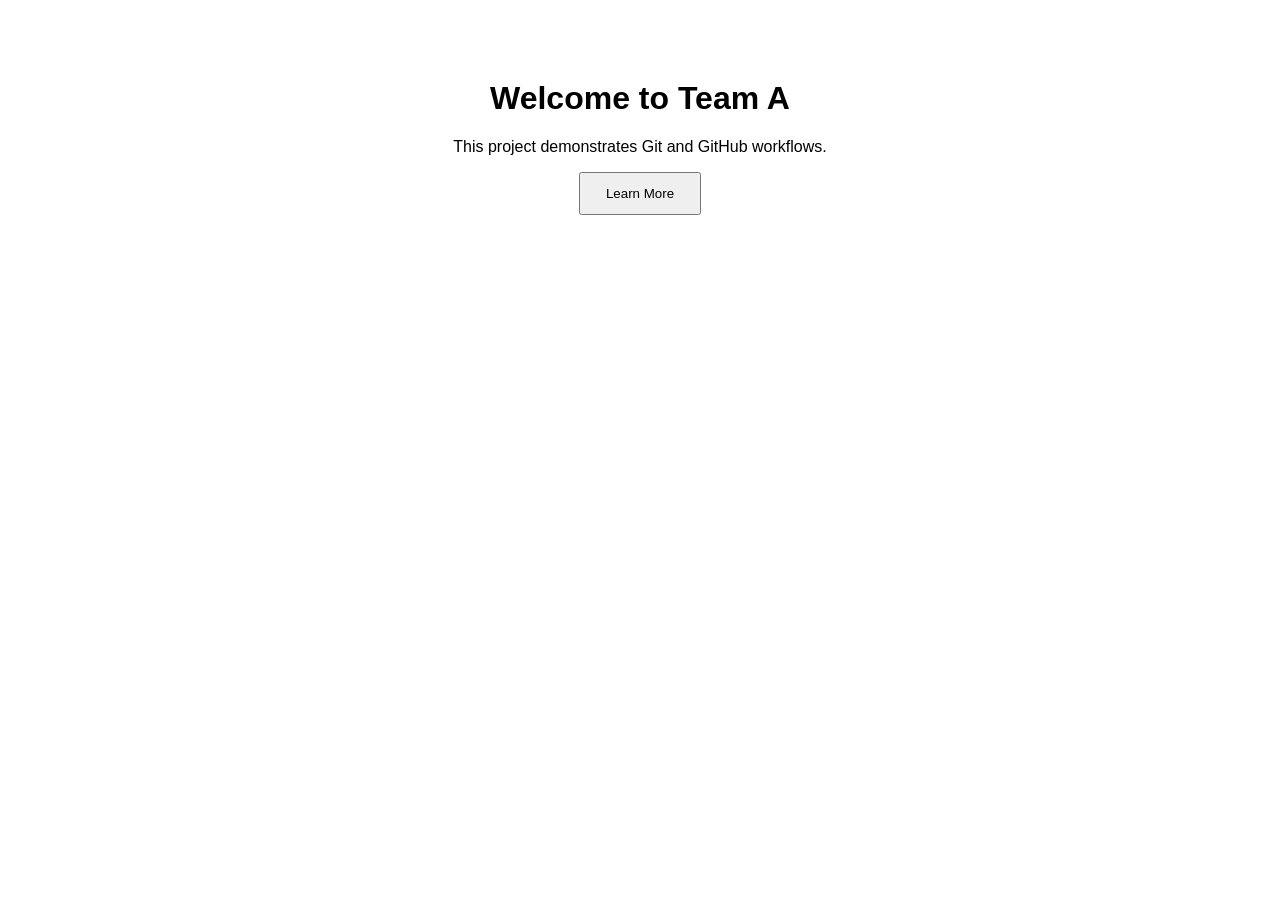
==== task-1-git-github/website/index.html @ 17f289d7 "Team A heading" ====
<!DOCTYPE html>
<html lang="en">
<head>
    <meta charset="UTF-8">
    <meta name="viewport" content="width=device-width, initial-scale=1.0">
    <title>CodSoft DevOps Internship</title>
    <link rel="stylesheet" href="style.css">
</head>
<body>

    <h1>Welcome to Team A</h1>

    <p>
        This project demonstrates Git and GitHub workflows.
    </p>

    <button>Learn More</button>

    <script src="script.js"></script>

</body>
</html>
---- task-1-git-github/website/style.css ----
body{
    font-family: Arial, sans-serif;
    text-align:center;
    margin-top:80px;
}

button{
    padding:12px 25px;
    cursor:pointer;
}
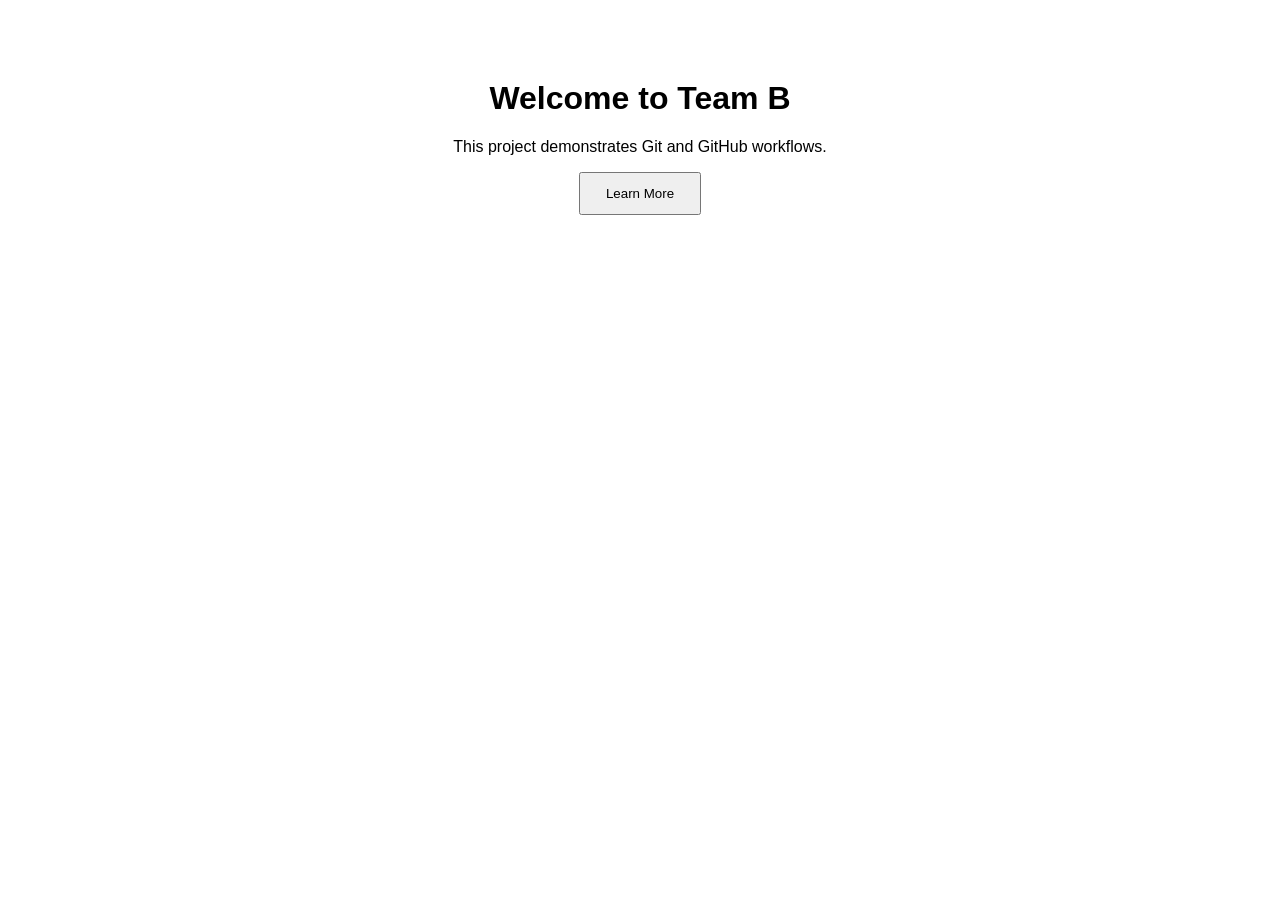
==== commit ee378078: "Team B heading" ====
--- a/task-1-git-github/website/index.html
+++ b/task-1-git-github/website/index.html
@@ -8,7 +8,7 @@
 </head>
 <body>
 
-    <h1>Welcome to Team A</h1>
+    <h1>Welcome to Team B</h1>
 
     <p>
         This project demonstrates Git and GitHub workflows.
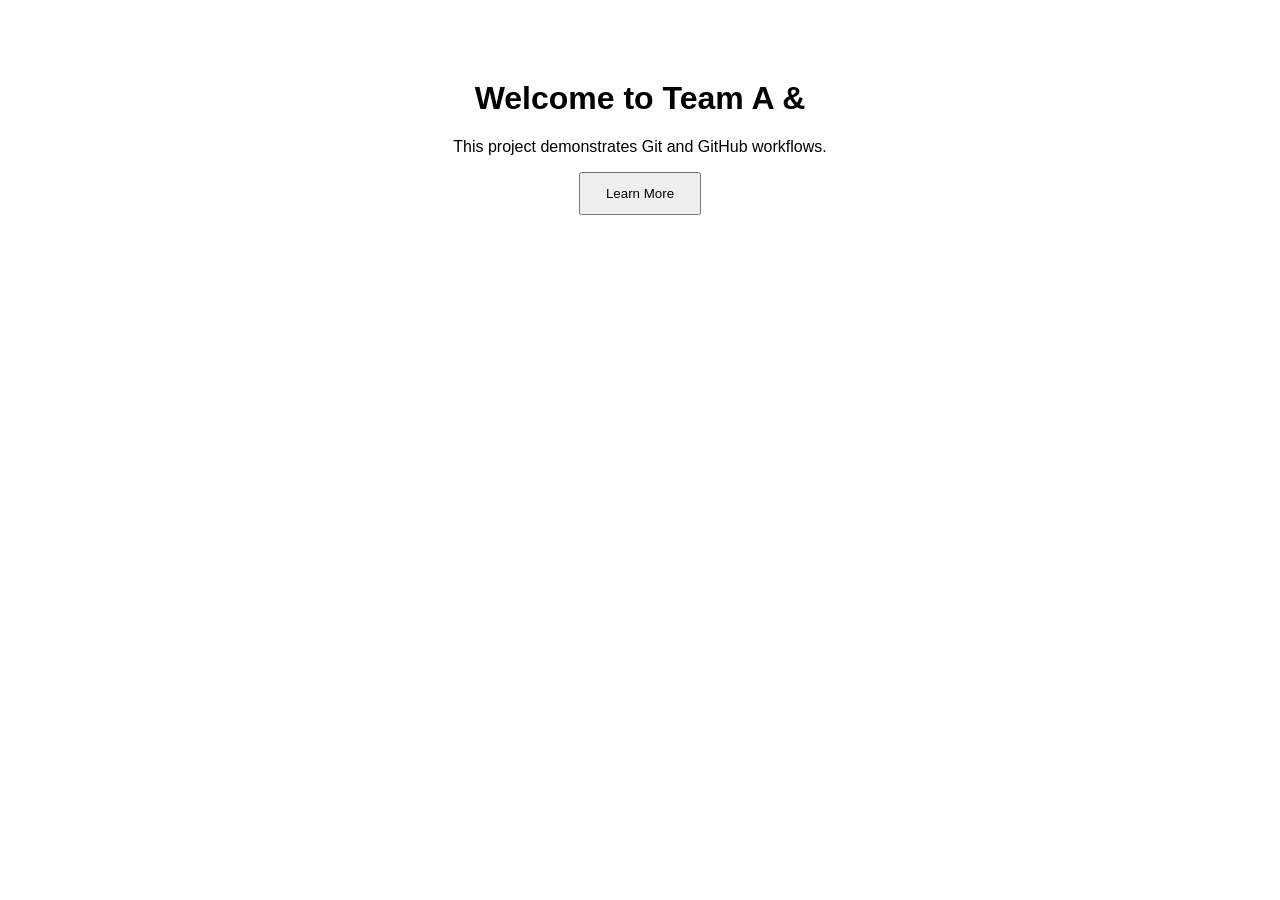
==== commit fee11315: "Resolve merge conflict in homepage heading" ====
--- a/task-1-git-github/website/index.html
+++ b/task-1-git-github/website/index.html
@@ -8,7 +8,9 @@
 </head>
 <body>
 
-    <h1>Welcome to Team B</h1>
+
+    <h1>Welcome to Team A & <B></B></h1>
+
 
     <p>
         This project demonstrates Git and GitHub workflows.
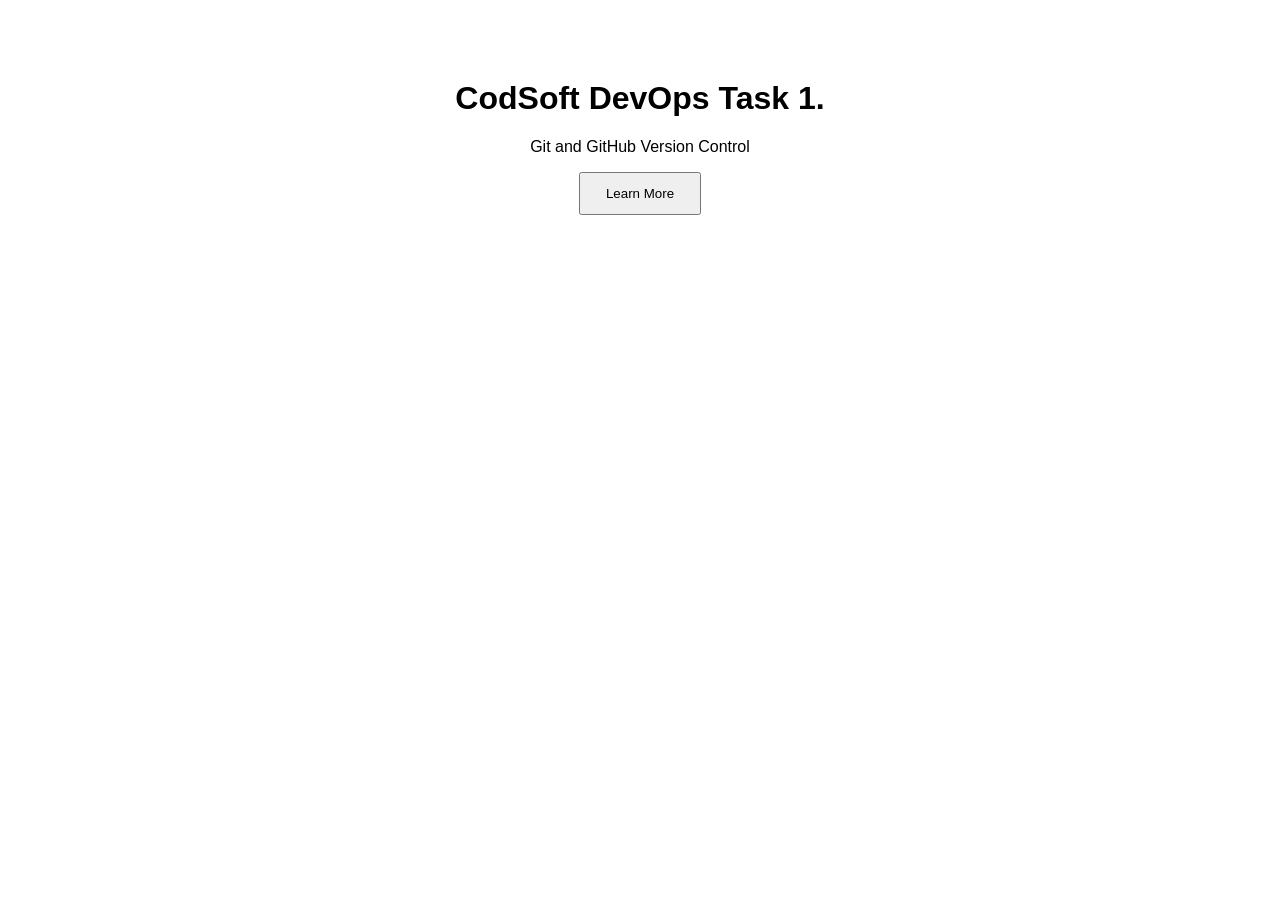
==== commit 32d711a8: "Update landing page heading" ====
--- a/task-1-git-github/website/index.html
+++ b/task-1-git-github/website/index.html
@@ -9,12 +9,10 @@
 <body>
 
 
-    <h1>Welcome to Team A & <B></B></h1>
+    <h1>CodSoft DevOps Task 1.</h1>
 
 
-    <p>
-        This project demonstrates Git and GitHub workflows.
-    </p>
+    <p>Git and GitHub Version Control</p>
 
     <button>Learn More</button>
 
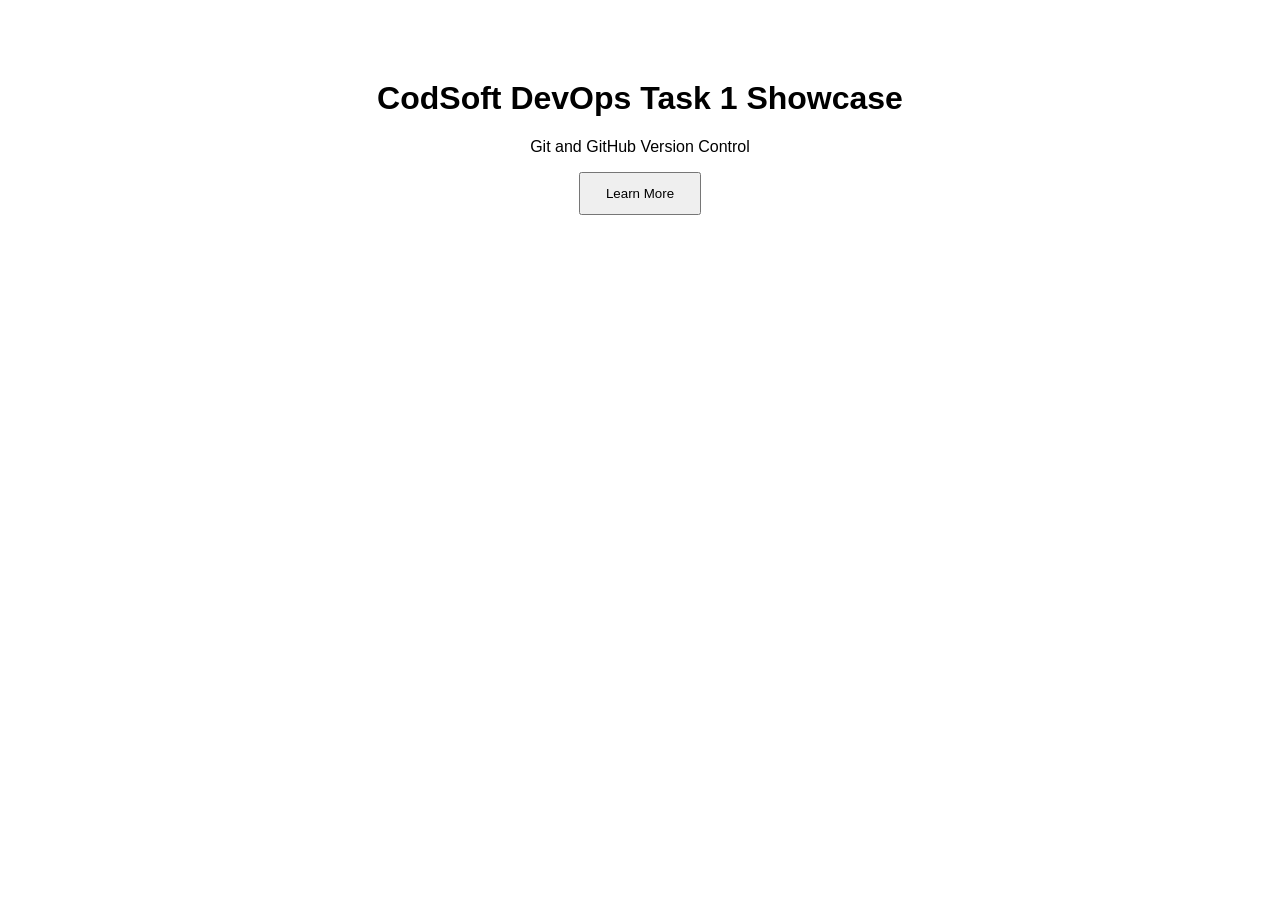
==== commit 033d461f: "Update landing page for showcase" ====
--- a/task-1-git-github/website/index.html
+++ b/task-1-git-github/website/index.html
@@ -9,7 +9,7 @@
 <body>
 
 
-    <h1>CodSoft DevOps Task 1.</h1>
+    <h1>CodSoft DevOps Task 1 Showcase</h1>
 
 
     <p>Git and GitHub Version Control</p>
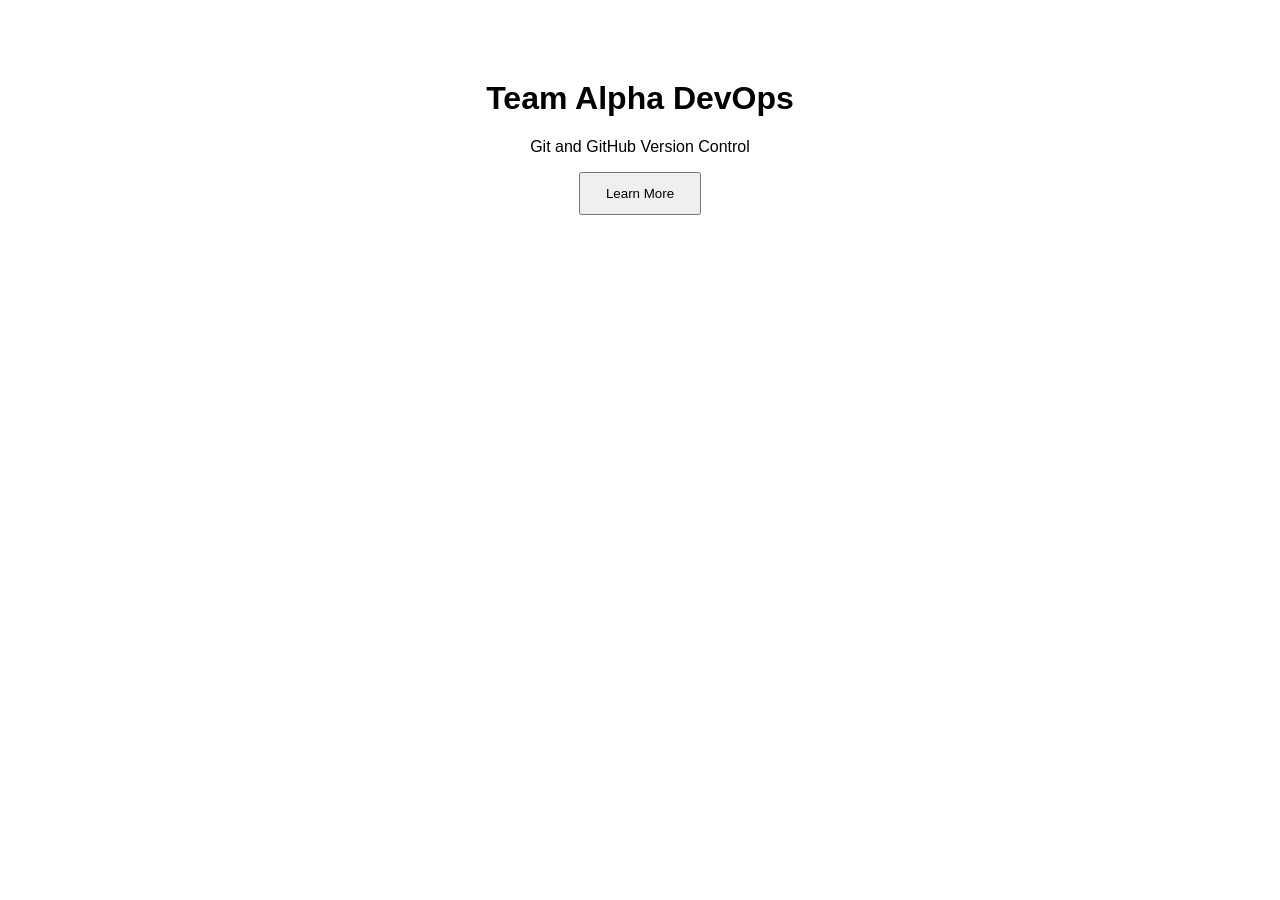
==== commit 1bd6f3c4: "Update heading for Team Alpha" ====
--- a/task-1-git-github/website/index.html
+++ b/task-1-git-github/website/index.html
@@ -9,7 +9,7 @@
 <body>
 
 
-    <h1>CodSoft DevOps Task 1 Showcase</h1>
+    <h1>Team Alpha DevOps</h1>
 
 
     <p>Git and GitHub Version Control</p>
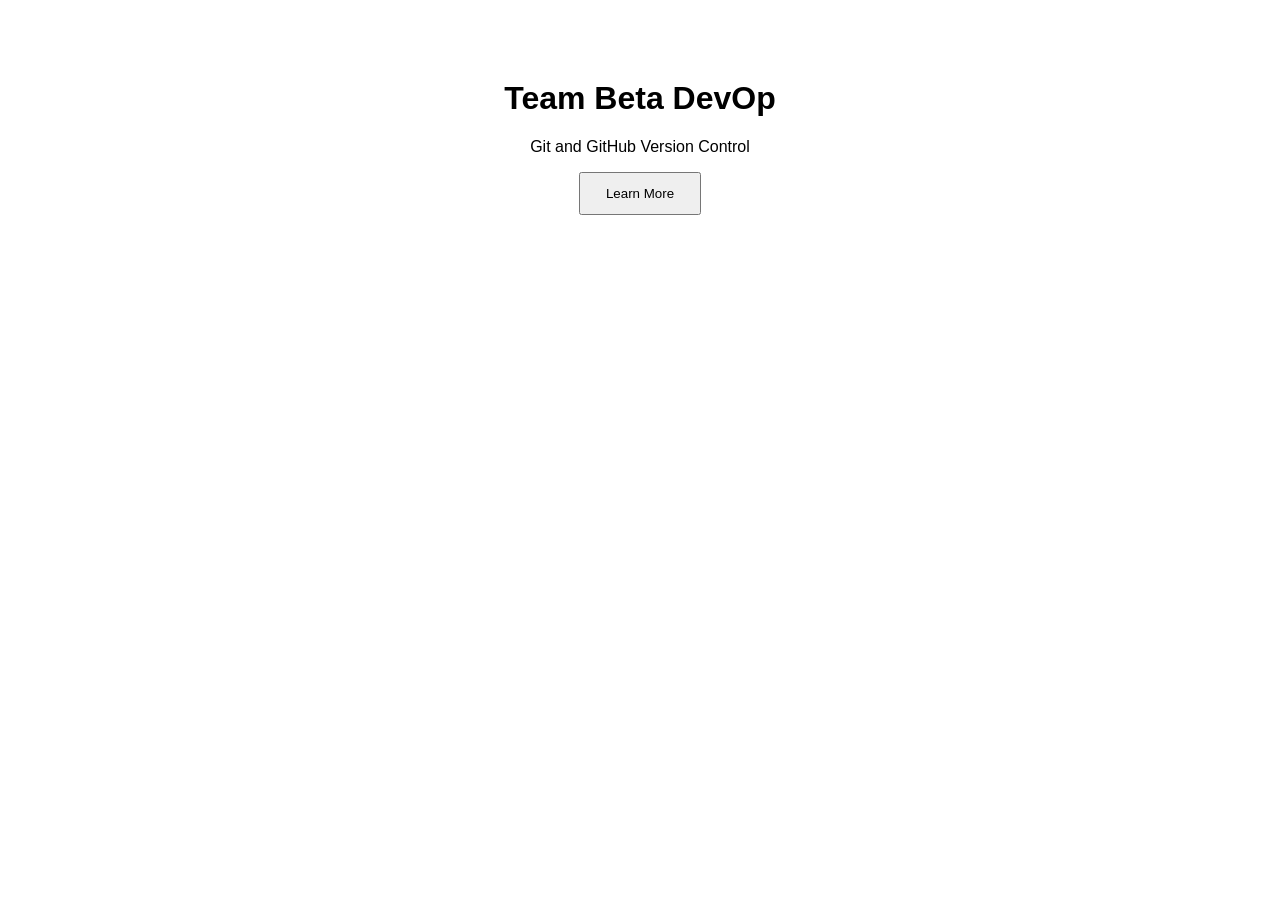
==== commit 963bba78: "Update heading for Team Beta" ====
--- a/task-1-git-github/website/index.html
+++ b/task-1-git-github/website/index.html
@@ -9,7 +9,7 @@
 <body>
 
 
-    <h1>Team Alpha DevOps</h1>
+    <h1>Team Beta DevOp</h1>
 
 
     <p>Git and GitHub Version Control</p>
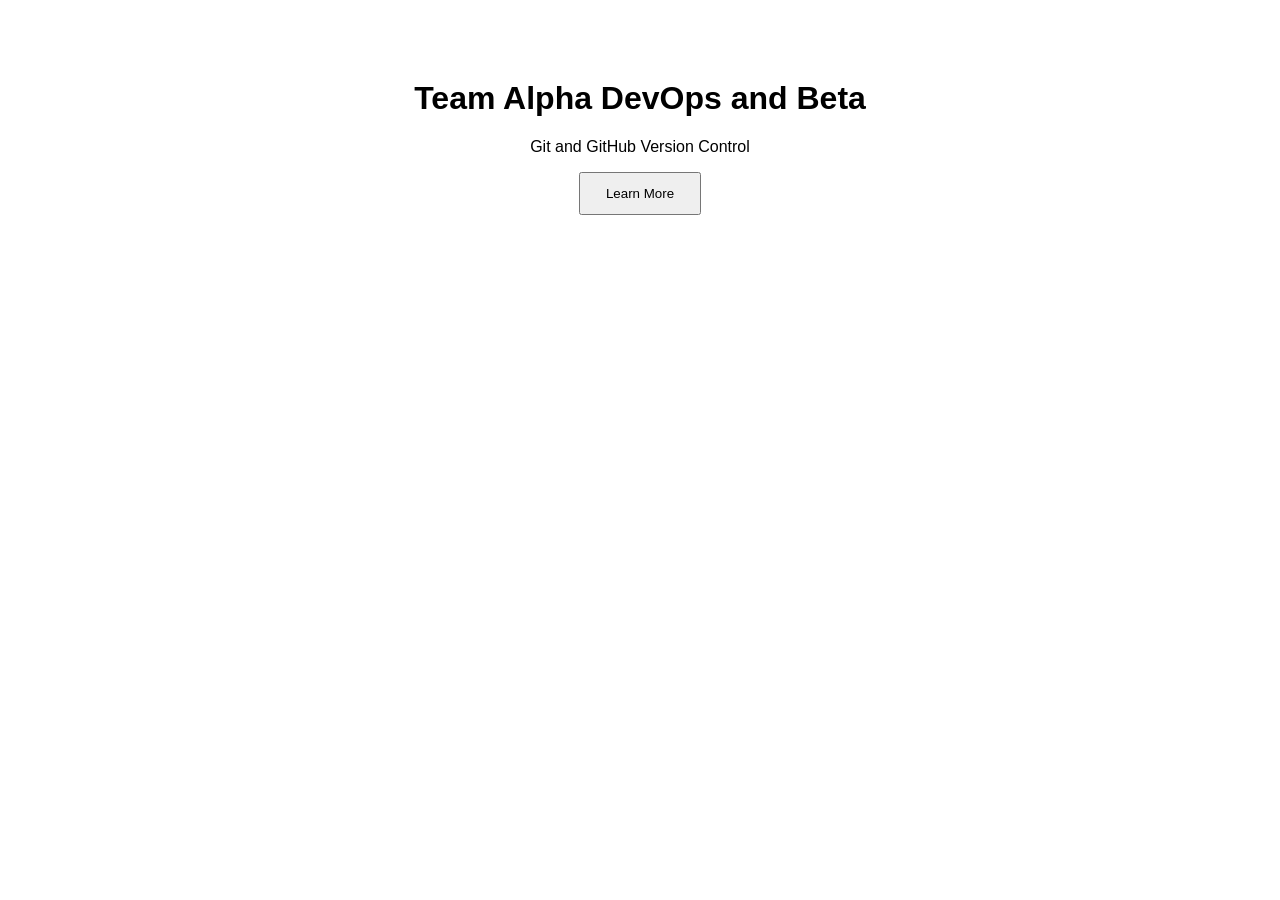
==== commit 04ccbf02: "Resolve Team Alpha and Team Beta conflict" ====
--- a/task-1-git-github/website/index.html
+++ b/task-1-git-github/website/index.html
@@ -9,7 +9,9 @@
 <body>
 
 
-    <h1>Team Beta DevOp</h1>
+    <h1>Team Alpha DevOps and Beta</h1>
+
+
 
 
     <p>Git and GitHub Version Control</p>
